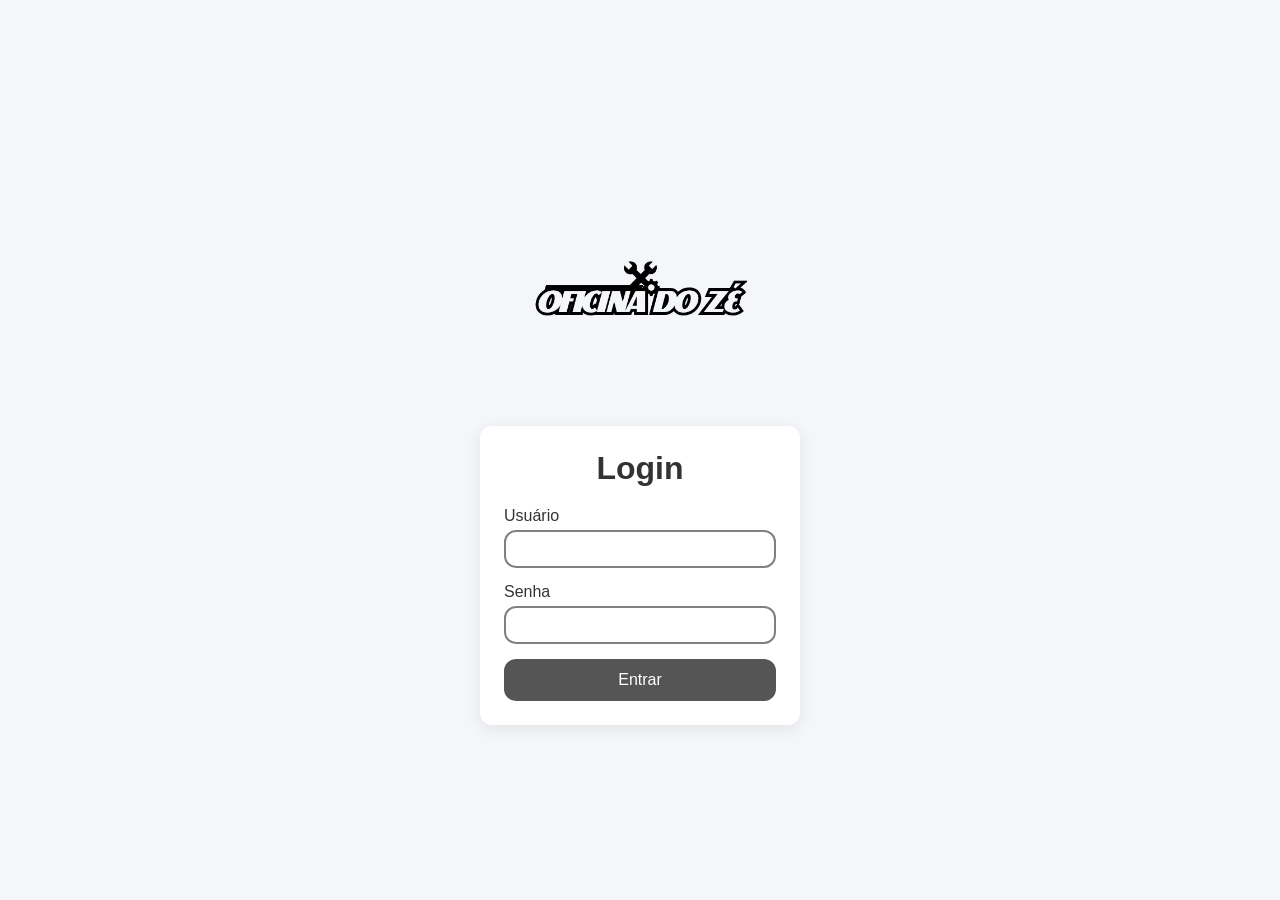
==== index.html @ c1ed48b0 "Sprint 0 e 1" ====
<!DOCTYPE html>
<html lang="pt-BR">
<head>
  <meta charset="UTF-8">
  <meta name="viewport" content="width=device-width, initial-scale=1.0">
  <title>Oficina Mecânica - Login </title>
  <link rel="stylesheet" href="style.css">
</head>
<body>
   <img src="Oficina3.png" alt="Logo da Empresa">
 <main>
    <h1>Login</h1>
    <form>
        <div class="inputGroup">
            <label for="username">Usuário</label>
            <div class="input-item">
            <i class="fa-regular fa-envelope"></i>
            <input id="username" type="text">
        </div>
    </div>

    <div class="inputGroup">
        <label for="password">Senha</label>
        <div class="input-item">
            <i class="fa-solid fa-lock"></i>
            <input id="senha" type="password">
        </div>
    </div>
    <button class="btn-login">Entrar</button>
    </form>
 </main>

</body>
</html>
---- style.css ----
* {
  margin: 0;
  padding: 0;
  box-sizing: border-box;
  font-family: Arial, sans-serif;
}

body {
  background-color: #f4f6f9;
  display: flex;
  flex-direction: column;
  align-items: center;
  justify-content: center;
  gap: 0;
  min-height: 100vh;
  padding: 16px;
}

body > img {
  width: 100%;
  max-width: 280px;
  height: auto;
  margin: 0;
}

main {
  background: #fff;
  padding: 24px;
  border-radius: 12px;
  width: 100%;
  max-width: 320px;
  margin-top: -30px;
  box-shadow: 0 4px 16px rgba(0, 0, 0, 0.08);
}

h1 {
  text-align: center;
  margin-bottom: 20px;
  color: #333;
}

.inputGroup {
  margin-bottom: 15px;
}

label {
  display: block;
  margin-bottom: 5px;
  color: #333;
}

.input-item {
  display: flex;
  align-items: center;
  border: 2px solid gray;
  padding: 8px;
  border-radius: 12px;
  transition: border-color 0.2s, box-shadow 0.2s;
}

.input-item:focus-within {
  border-color: #007bff;
  box-shadow: 0 0 0 3px rgba(0, 123, 255, 0.2);
}

.input-item i {
  color: #007bff;
  margin-right: 8px;
}

input {
  border: none;
  outline: none;
  width: 100%;
  font-size: 1rem;
}

.btn-login {
  display: block;
  margin: 10px auto 0;
  width: 100%;
  border: none;
  background-color: #555;
  color: white;
  border-radius: 12px;
  padding: 12px;
  font-size: 1rem;
  cursor: pointer;
  transition: background-color 0.2s;
}

.btn-login:hover {
  background-color: #0056b3;
}
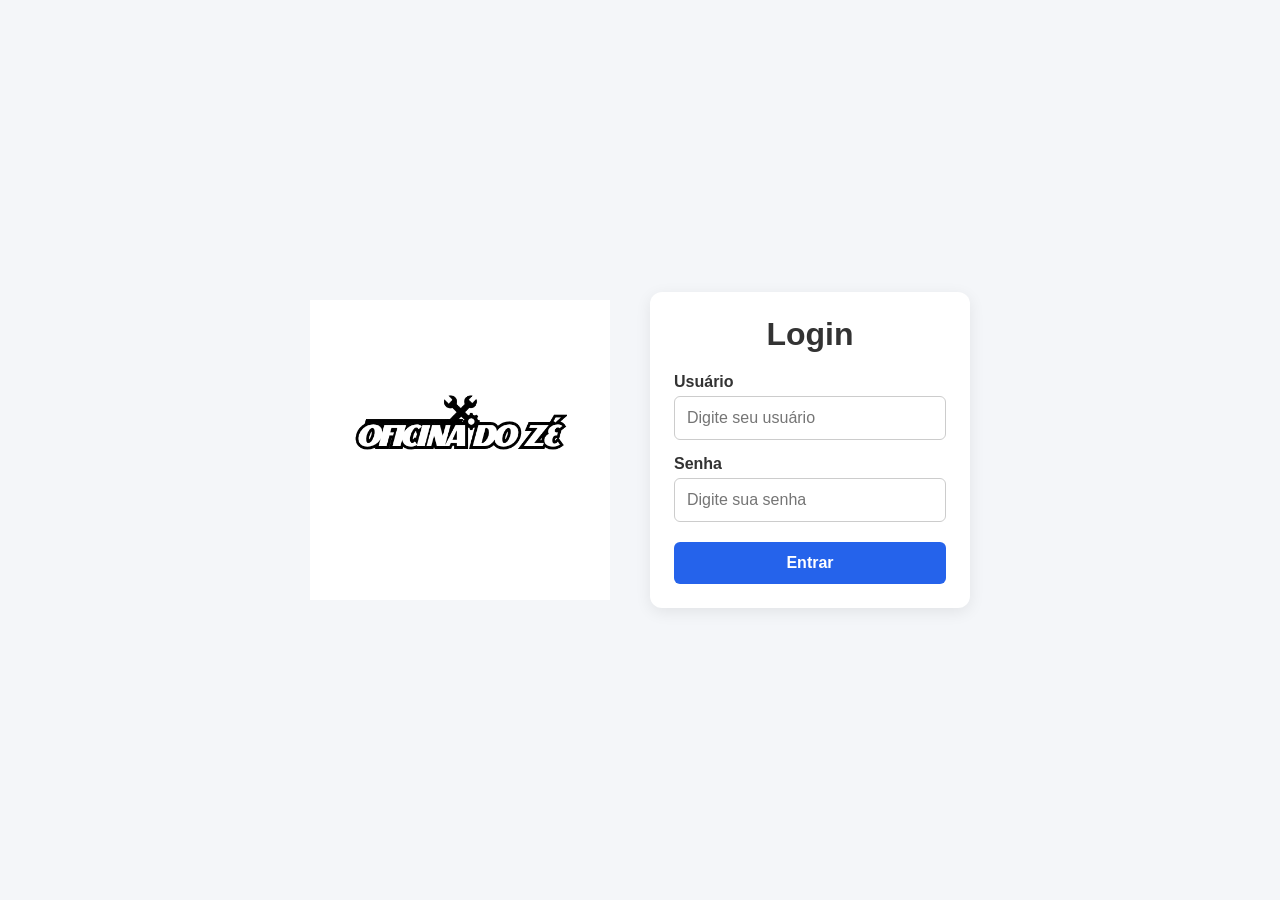
==== commit 4f33649a: "sprint 2" ====
--- a/index.html
+++ b/index.html
@@ -1,34 +1,42 @@
 <!DOCTYPE html>
 <html lang="pt-BR">
 <head>
-  <meta charset="UTF-8">
-  <meta name="viewport" content="width=device-width, initial-scale=1.0">
-  <title>Oficina Mecânica - Login </title>
-  <link rel="stylesheet" href="style.css">
+    <meta charset="UTF-8">
+    <title>Oficina Mecânica - Login</title>
+    <link rel="stylesheet" href="style.css">
 </head>
+
 <body>
-   <img src="Oficina3.png" alt="Logo da Empresa">
- <main>
-    <h1>Login</h1>
-    <form>
-        <div class="inputGroup">
-            <label for="username">Usuário</label>
-            <div class="input-item">
-            <i class="fa-regular fa-envelope"></i>
-            <input id="username" type="text">
+
+    <div class="login">
+
+        <div class="logo">
+            <img src="Oficina3.png" alt="Logo da Oficina">
         </div>
+
+        <main>
+            <h1>Login</h1>
+
+            <form action="paginainicial.html" method="GET">
+
+                <div class="inputGroup">
+                    <label for="usuario">Usuário</label>
+                    <input type="text" id="usuario" name="usuario"
+                        placeholder="Digite seu usuário" required>
+                </div>
+
+                <div class="inputGroup">
+                    <label for="senha">Senha</label>
+                    <input type="password" id="senha" name="senha"
+                        placeholder="Digite sua senha" required>
+                </div>
+
+                <button type="submit">Entrar</button>
+
+            </form>
+        </main>
+
     </div>
-
-    <div class="inputGroup">
-        <label for="password">Senha</label>
-        <div class="input-item">
-            <i class="fa-solid fa-lock"></i>
-            <input id="senha" type="password">
-        </div>
-    </div>
-    <button class="btn-login">Entrar</button>
-    </form>
- </main>
 
 </body>
 </html>
--- a/style.css
+++ b/style.css
@@ -1,94 +1,90 @@
 * {
-  margin: 0;
-  padding: 0;
-  box-sizing: border-box;
-  font-family: Arial, sans-serif;
+    margin: 0;
+    padding: 0;
+    box-sizing: border-box;
+    font-family: Arial, sans-serif;
 }
 
 body {
-  background-color: #f4f6f9;
-  display: flex;
-  flex-direction: column;
-  align-items: center;
-  justify-content: center;
-  gap: 0;
-  min-height: 100vh;
-  padding: 16px;
+    background: #f4f6f9;
+    min-height: 100vh;
+    display: flex;
+    justify-content: center;
+    align-items: center;
 }
 
-body > img {
-  width: 100%;
-  max-width: 280px;
-  height: auto;
-  margin: 0;
+.login {
+    display: flex;
+    align-items: center;
+    gap: 40px;
+}
+
+.logo {
+    width: 300px;
+    height: 300px;
+    background: white;
+    display: flex;
+    align-items: center;
+    justify-content: center;
+}
+
+.logo img {
+    width: 280px;
+    height: auto;
 }
 
 main {
-  background: #fff;
-  padding: 24px;
-  border-radius: 12px;
-  width: 100%;
-  max-width: 320px;
-  margin-top: -30px;
-  box-shadow: 0 4px 16px rgba(0, 0, 0, 0.08);
+    width: 320px;
+    background: white;
+    padding: 24px;
+    border-radius: 12px;
+    box-shadow: 0 4px 16px rgba(0, 0, 0, .08);
 }
 
 h1 {
-  text-align: center;
-  margin-bottom: 20px;
-  color: #333;
+    text-align: center;
+    color: #333;
+    margin-bottom: 20px;
 }
 
 .inputGroup {
-  margin-bottom: 15px;
+    margin-bottom: 15px;
 }
 
 label {
-  display: block;
-  margin-bottom: 5px;
-  color: #333;
-}
-
-.input-item {
-  display: flex;
-  align-items: center;
-  border: 2px solid gray;
-  padding: 8px;
-  border-radius: 12px;
-  transition: border-color 0.2s, box-shadow 0.2s;
-}
-
-.input-item:focus-within {
-  border-color: #007bff;
-  box-shadow: 0 0 0 3px rgba(0, 123, 255, 0.2);
-}
-
-.input-item i {
-  color: #007bff;
-  margin-right: 8px;
+    display: block;
+    color: #333;
+    font-weight: bold;
+    margin-bottom: 5px;
 }
 
 input {
-  border: none;
-  outline: none;
-  width: 100%;
-  font-size: 1rem;
+    width: 100%;
+    padding: 12px;
+    border: 1px solid #ccc;
+    border-radius: 6px;
+    outline: none;
+    font-size: 16px;
 }
 
-.btn-login {
-  display: block;
-  margin: 10px auto 0;
-  width: 100%;
-  border: none;
-  background-color: #555;
-  color: white;
-  border-radius: 12px;
-  padding: 12px;
-  font-size: 1rem;
-  cursor: pointer;
-  transition: background-color 0.2s;
+input:focus {
+    border-color: #2563eb;
+    box-shadow: 0 0 0 3px rgba(37, 99, 235, .2);
 }
 
-.btn-login:hover {
-  background-color: #0056b3;
+button {
+    width: 100%;
+    padding: 12px;
+    margin-top: 5px;
+    border: 0;
+    border-radius: 6px;
+    background: #2563eb;
+    color: white;
+    font-size: 16px;
+    font-weight: bold;
+    cursor: pointer;
+}
+
+button:hover {
+    background: #1d4ed8;
 }
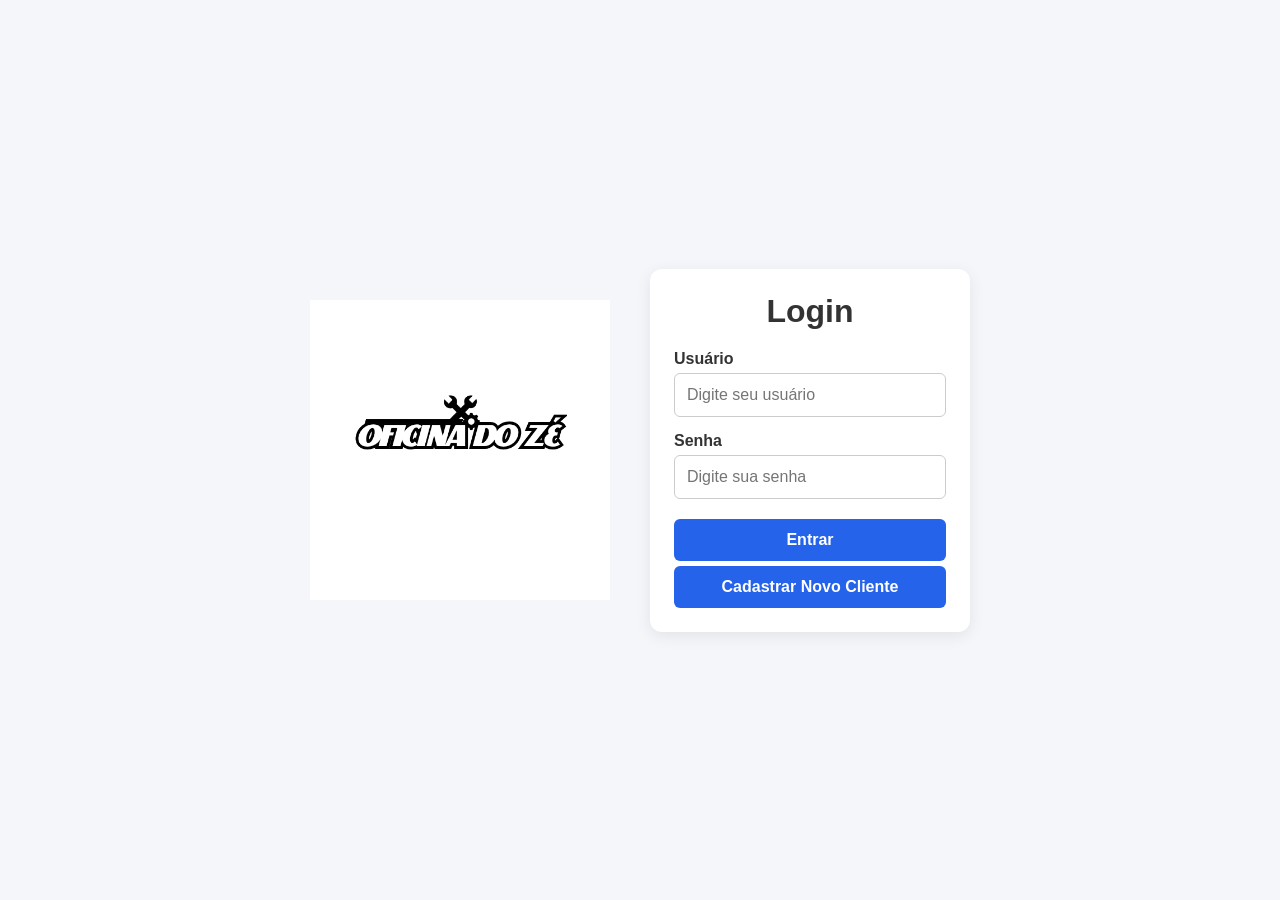
==== commit 5da58c36: "troca de nome" ====
--- a/index.html
+++ b/index.html
@@ -3,7 +3,7 @@
 <head>
     <meta charset="UTF-8">
     <title>Oficina Mecânica - Login</title>
-    <link rel="stylesheet" href="style.css">
+    <link rel="stylesheet" href="login.css">
 </head>
 
 <body>
@@ -34,6 +34,9 @@
                 <button type="submit">Entrar</button>
 
             </form>
+            <form action="cadastrocliente.html" method="GET">
+                <button type="submit">Cadastrar Novo Cliente</button>
+            </form>
         </main>
 
     </div>
--- a/login.css
+++ b/login.css
@@ -0,0 +1,90 @@
+* {
+    margin: 0;
+    padding: 0;
+    box-sizing: border-box;
+    font-family: Arial, sans-serif;
+}
+
+body {
+    background: #f4f6f9;
+    min-height: 100vh;
+    display: flex;
+    justify-content: center;
+    align-items: center;
+}
+
+.login {
+    display: flex;
+    align-items: center;
+    gap: 40px;
+}
+
+.logo {
+    width: 300px;
+    height: 300px;
+    background: white;
+    display: flex;
+    align-items: center;
+    justify-content: center;
+}
+
+.logo img {
+    width: 280px;
+    height: auto;
+}
+
+main {
+    width: 320px;
+    background: white;
+    padding: 24px;
+    border-radius: 12px;
+    box-shadow: 0 4px 16px rgba(0, 0, 0, .08);
+}
+
+h1 {
+    text-align: center;
+    color: #333;
+    margin-bottom: 20px;
+}
+
+.inputGroup {
+    margin-bottom: 15px;
+}
+
+label {
+    display: block;
+    color: #333;
+    font-weight: bold;
+    margin-bottom: 5px;
+}
+
+input {
+    width: 100%;
+    padding: 12px;
+    border: 1px solid #ccc;
+    border-radius: 6px;
+    outline: none;
+    font-size: 16px;
+}
+
+input:focus {
+    border-color: #2563eb;
+    box-shadow: 0 0 0 3px rgba(37, 99, 235, .2);
+}
+
+button {
+    width: 100%;
+    padding: 12px;
+    margin-top: 5px;
+    border: 0;
+    border-radius: 6px;
+    background: #2563eb;
+    color: white;
+    font-size: 16px;
+    font-weight: bold;
+    cursor: pointer;
+}
+
+button:hover {
+    background: #1d4ed8;
+}
